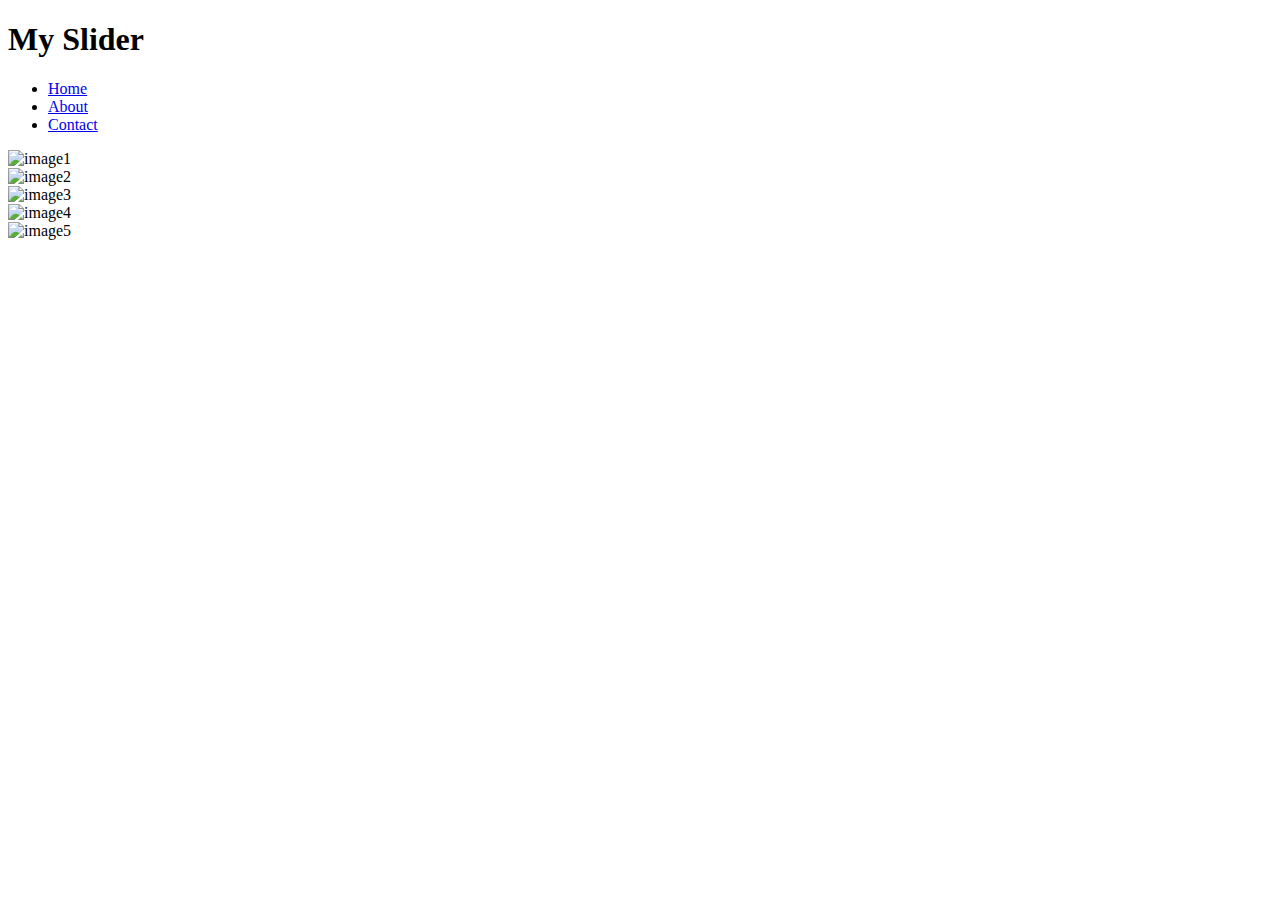
==== Slider/index.html @ 51401924 "Макет" ====
<!DOCTYPE html>
<html lang="ru">
  <head>
    <meta charset="UTF-8" />
    <meta name="viewport" content="width=device-width, initial-scale=1.0" />
    <title>Slider</title>
  </head>
  <body>
    <header>
      <h1>My Slider</h1>
      <nav>
        <ul>
          <li><a href="#">Home</a></li>
          <li><a href="#">About</a></li>
          <li><a href="#">Contact</a></li>
        </ul>
      </nav>
    </header>
    <main>
      <div class="slider">
        <div class="slider__item">
          <img src="https://picsum.photos/id/1015/200/300" alt="image1" />
        </div>
        <div class="slider__item">
          <img src="https://picsum.photos/id/1016/200/300" alt="image2" />
        </div>
        <div class="slider__item">
          <img src="https://picsum.photos/id/1018/200/300" alt="image3" />
        </div>
        <div class="slider__item">
          <img src="https://picsum.photos/id/1019/200/300" alt="image4" />
        </div>
        <div class="slider__item">
          <img src="https://picsum.photos/id/1020/200/300" alt="image5" />
        </div>
      </div>
    </main>
  </body>
</html>
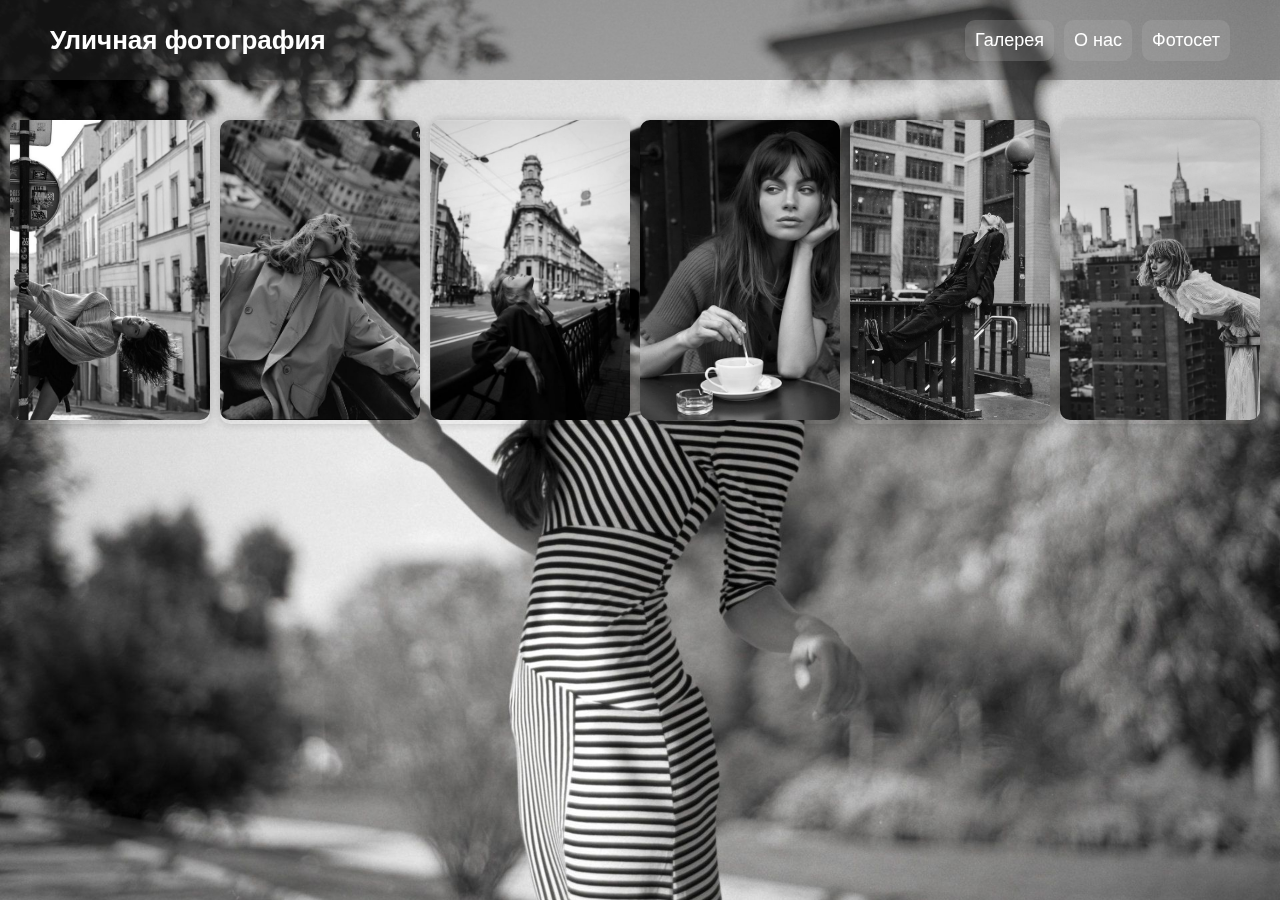
==== commit 5a739c70: "Стиля накидал" ====
--- a/Slider/index.html
+++ b/Slider/index.html
@@ -3,35 +3,45 @@
   <head>
     <meta charset="UTF-8" />
     <meta name="viewport" content="width=device-width, initial-scale=1.0" />
+
+    <link rel="stylesheet" href="index.css" />
+
+    <link rel="preconnect" href="https://fonts.googleapis.com" />
+
     <title>Slider</title>
   </head>
   <body>
     <header>
-      <h1>My Slider</h1>
+      <h1>Уличная фотография</h1>
       <nav>
         <ul>
-          <li><a href="#">Home</a></li>
-          <li><a href="#">About</a></li>
-          <li><a href="#">Contact</a></li>
+          <li><a href="#">Галерея</a></li>
+          <li><a href="#">О нас</a></li>
+          <li><a href="#">Фотосет</a></li>
         </ul>
       </nav>
     </header>
     <main>
       <div class="slider">
-        <div class="slider__item">
-          <img src="https://picsum.photos/id/1015/200/300" alt="image1" />
-        </div>
-        <div class="slider__item">
-          <img src="https://picsum.photos/id/1016/200/300" alt="image2" />
-        </div>
-        <div class="slider__item">
-          <img src="https://picsum.photos/id/1018/200/300" alt="image3" />
-        </div>
-        <div class="slider__item">
-          <img src="https://picsum.photos/id/1019/200/300" alt="image4" />
-        </div>
-        <div class="slider__item">
-          <img src="https://picsum.photos/id/1020/200/300" alt="image5" />
+        <div class="slider">
+          <div class="slider__item">
+            <img src="img/4c97a08f60122260c1d93d3f79e48f60.jpg" alt="image1" />
+          </div>
+          <div class="slider__item">
+            <img src="img/5c0b327b196fa70c78d0715c9920f80e.jpg" alt="image2" />
+          </div>
+          <div class="slider__item">
+            <img src="img/60f11344fa9eaefa8272d96be88bc7a9.jpg" alt="image3" />
+          </div>
+          <div class="slider__item">
+            <img src="img/cde516ec4ccfad552d733a67a7e12060.jpg" alt="image4" />
+          </div>
+          <div class="slider__item">
+            <img src="img/e172143e294717b4eda54542e3e75c42.jpg" alt="image5" />
+          </div>
+          <div class="slider__item">
+            <img src="img/e451352e2c006910d71873c0a9a46ce6.jpg" alt="image6" />
+          </div>
         </div>
       </div>
     </main>
--- a/Slider/index.css
+++ b/Slider/index.css
@@ -0,0 +1,83 @@
+* {
+  margin: 0;
+  padding: 0;
+  box-sizing: border-box;
+}
+
+body {
+  font-family: Arial, sans-serif;
+  background-image: url(/Slider/img/bg.jpg);
+  background-size: cover;
+  background-position: center;
+  background-repeat: no-repeat;
+  background-attachment: fixed;
+}
+
+header {
+  position: fixed;
+  display: flex;
+  flex-direction: row;
+  justify-content: space-between;
+  padding: 0px 50px;
+  align-items: center;
+  gap: 10px;
+  width: 100%;
+  height: 80px;
+  background-color: #33333360;
+  color: #fff;
+}
+
+header h1 {
+  font-size: 26px;
+  user-select: none;
+}
+
+nav ul {
+  display: flex;
+  gap: 10px;
+  justify-content: center;
+  width: 100%;
+  list-style: none;
+}
+
+nav li {
+  display: flex;
+  width: fit-content;
+  padding: 10px;
+  border-radius: 10px;
+  justify-content: center;
+  align-items: center;
+  background-color: #b6b6b63d;
+}
+
+nav a {
+  font-size: 18px;
+  color: #fff;
+  text-decoration: none;
+}
+
+main {
+  display: flex;
+  flex-direction: column;
+  align-items: center;
+  padding: 20px;
+}
+
+.slider {
+  display: flex;
+  margin-top: 50px;
+}
+
+.slider__item {
+  flex: 0 0 200px;
+  margin-right: 10px;
+  border-radius: 10px;
+  box-shadow: 0 0 10px rgba(0, 0, 0, 0.2);
+}
+
+.slider__item img {
+  width: 100%;
+  height: 300px;
+  object-fit: cover;
+  border-radius: 10px;
+}
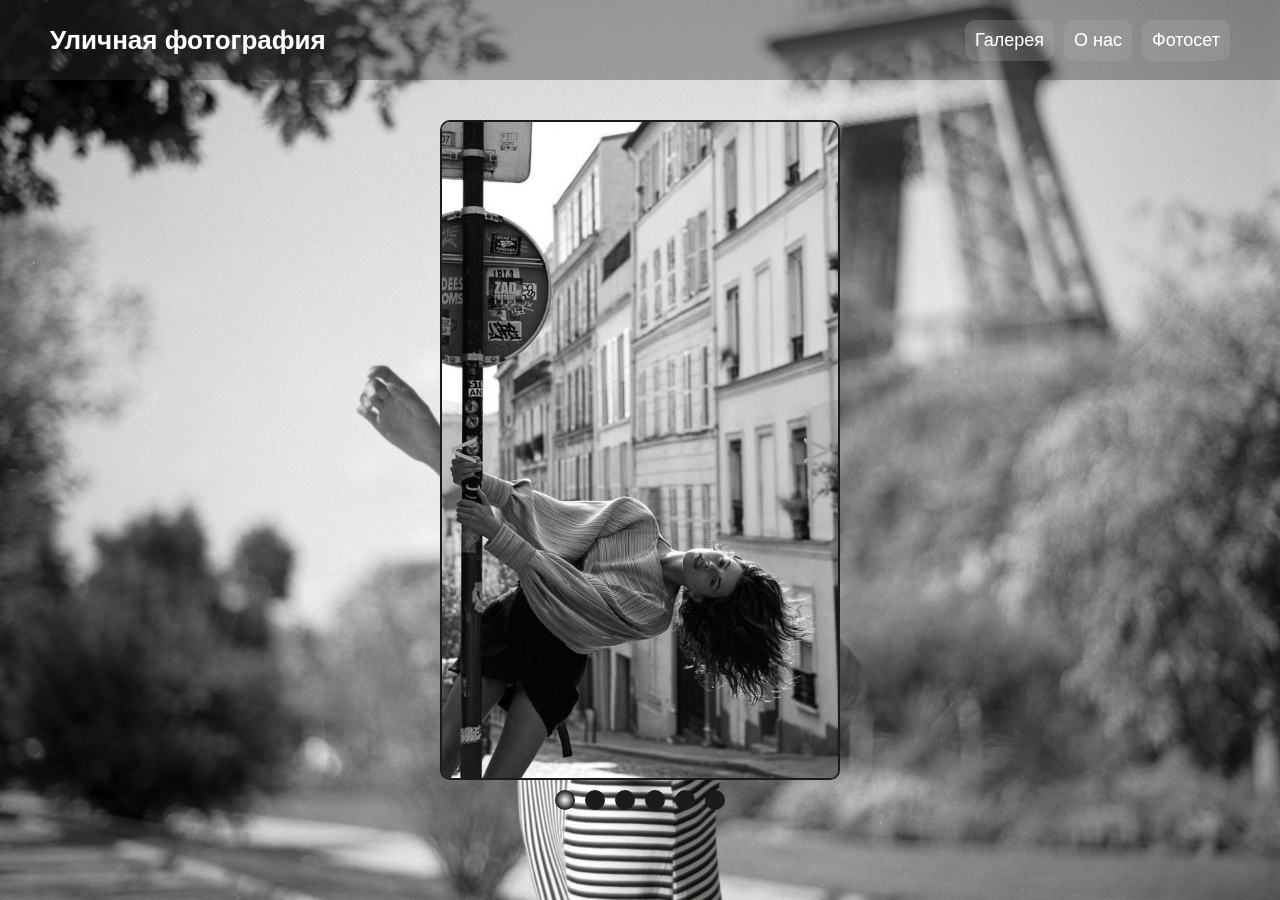
==== commit f0ca6fc0: "Готов слайдер." ====
--- a/Slider/index.html
+++ b/Slider/index.html
@@ -22,28 +22,65 @@
       </nav>
     </header>
     <main>
-      <div class="slider">
+      <div class="slider-head">
         <div class="slider">
-          <div class="slider__item">
-            <img src="img/4c97a08f60122260c1d93d3f79e48f60.jpg" alt="image1" />
+          <div class="wrap">
+            <div class="slider__item">
+              <img
+                src="img/4c97a08f60122260c1d93d3f79e48f60.jpg"
+                alt="image1"
+              />
+            </div>
+            <div class="slider__item">
+              <img
+                src="img/5c0b327b196fa70c78d0715c9920f80e.jpg"
+                alt="image2"
+              />
+            </div>
+            <div class="slider__item">
+              <img
+                src="img/60f11344fa9eaefa8272d96be88bc7a9.jpg"
+                alt="image3"
+              />
+            </div>
+            <div class="slider__item">
+              <img
+                src="img/cde516ec4ccfad552d733a67a7e12060.jpg"
+                alt="image4"
+              />
+            </div>
+            <div class="slider__item">
+              <img
+                src="img/e172143e294717b4eda54542e3e75c42.jpg"
+                alt="image5"
+              />
+            </div>
+            <div class="slider__item">
+              <img
+                src="img/e451352e2c006910d71873c0a9a46ce6.jpg"
+                alt="image6"
+              />
+            </div>
+
+            <div class="prev">
+              <div class="prev-inner"><div class="prev-cursor"><</div></div>
+            </div>
+            <div class="next">
+              <div class="next-inner"><div class="next-cursor">></div></div>
+            </div>
           </div>
-          <div class="slider__item">
-            <img src="img/5c0b327b196fa70c78d0715c9920f80e.jpg" alt="image2" />
-          </div>
-          <div class="slider__item">
-            <img src="img/60f11344fa9eaefa8272d96be88bc7a9.jpg" alt="image3" />
-          </div>
-          <div class="slider__item">
-            <img src="img/cde516ec4ccfad552d733a67a7e12060.jpg" alt="image4" />
-          </div>
-          <div class="slider__item">
-            <img src="img/e172143e294717b4eda54542e3e75c42.jpg" alt="image5" />
-          </div>
-          <div class="slider__item">
-            <img src="img/e451352e2c006910d71873c0a9a46ce6.jpg" alt="image6" />
-          </div>
+        </div>
+        <div class="slider-dots">
+          <div class="dot dot-active"></div>
+          <div class="dot"></div>
+          <div class="dot"></div>
+          <div class="dot"></div>
+          <div class="dot"></div>
+          <div class="dot"></div>
         </div>
       </div>
     </main>
+
+    <script src="index.js"></script>
   </body>
 </html>
--- a/Slider/index.css
+++ b/Slider/index.css
@@ -5,7 +5,7 @@
 }
 
 body {
-  font-family: Arial, sans-serif;
+  font-family: "Gill Sans", "Gill Sans MT", Calibri, "Trebuchet MS", sans-serif;
   background-image: url(/Slider/img/bg.jpg);
   background-size: cover;
   background-position: center;
@@ -63,21 +63,117 @@
   padding: 20px;
 }
 
-.slider {
-  display: flex;
+.slider-head {
   margin-top: 50px;
 }
 
+.slider {
+  position: relative;
+  display: flex;
+  margin-top: 50px;
+  width: 400px;
+  height: 660px;
+  overflow: hidden;
+  border-radius: 10px;
+  border: 2px solid #1b1b1b;
+}
+
+.wrap {
+  display: flex;
+  width: 400px;
+}
+
 .slider__item {
-  flex: 0 0 200px;
-  margin-right: 10px;
-  border-radius: 10px;
-  box-shadow: 0 0 10px rgba(0, 0, 0, 0.2);
+  display: flex;
+  width: 400px;
+  box-shadow: 0px 0px 5px 1px rgba(0, 0, 0, 0.5);
 }
 
 .slider__item img {
-  width: 100%;
-  height: 300px;
   object-fit: cover;
-  border-radius: 10px;
 }
+
+.prev,
+.next {
+  user-select: none;
+  display: flex;
+  align-items: center;
+  justify-content: center;
+  width: 100px;
+  height: 100px;
+  color: #a0a0a0;
+  cursor: pointer;
+  top: 50%;
+  transform: translateY(-50%);
+  border-radius: 50%;
+
+  transition: 0.2s ease-in-out;
+  background-color: #1b1b1b11;
+
+  &:hover {
+    color: #cfcfcf;
+    background-color: #1b1b1bb7;
+  }
+}
+
+.prev {
+  position: absolute;
+  left: -50px;
+}
+
+.next {
+  position: absolute;
+  right: -50px;
+}
+
+.prev-inner,
+.next-inner {
+  position: relative;
+}
+
+.prev-cursor,
+.next-cursor {
+  font-weight: 400;
+  font-size: 50px;
+  position: absolute;
+}
+
+.prev-cursor {
+  left: 75%;
+  top: 50%;
+  transform: translateY(-50%) translateX(25%);
+}
+
+.next-cursor {
+  right: 75%;
+  top: 50%;
+  transform: translateY(-50%) translateX(-25%);
+}
+
+.slider-dots {
+  display: flex;
+  flex-direction: row;
+  width: 400px;
+  align-items: center;
+  justify-content: center;
+  padding: 10px;
+  gap: 10px;
+}
+
+.dot {
+  width: 20px;
+  height: 20px;
+  border-radius: 50%;
+  background-color: #1b1b1b;
+  cursor: pointer;
+}
+
+.dot-active {
+  background: rgb(255, 255, 255);
+  background: radial-gradient(
+    circle,
+    rgba(255, 255, 255, 1) 0%,
+    rgba(133, 133, 133, 1) 37%,
+    rgba(0, 0, 0, 1) 74%
+  );
+}
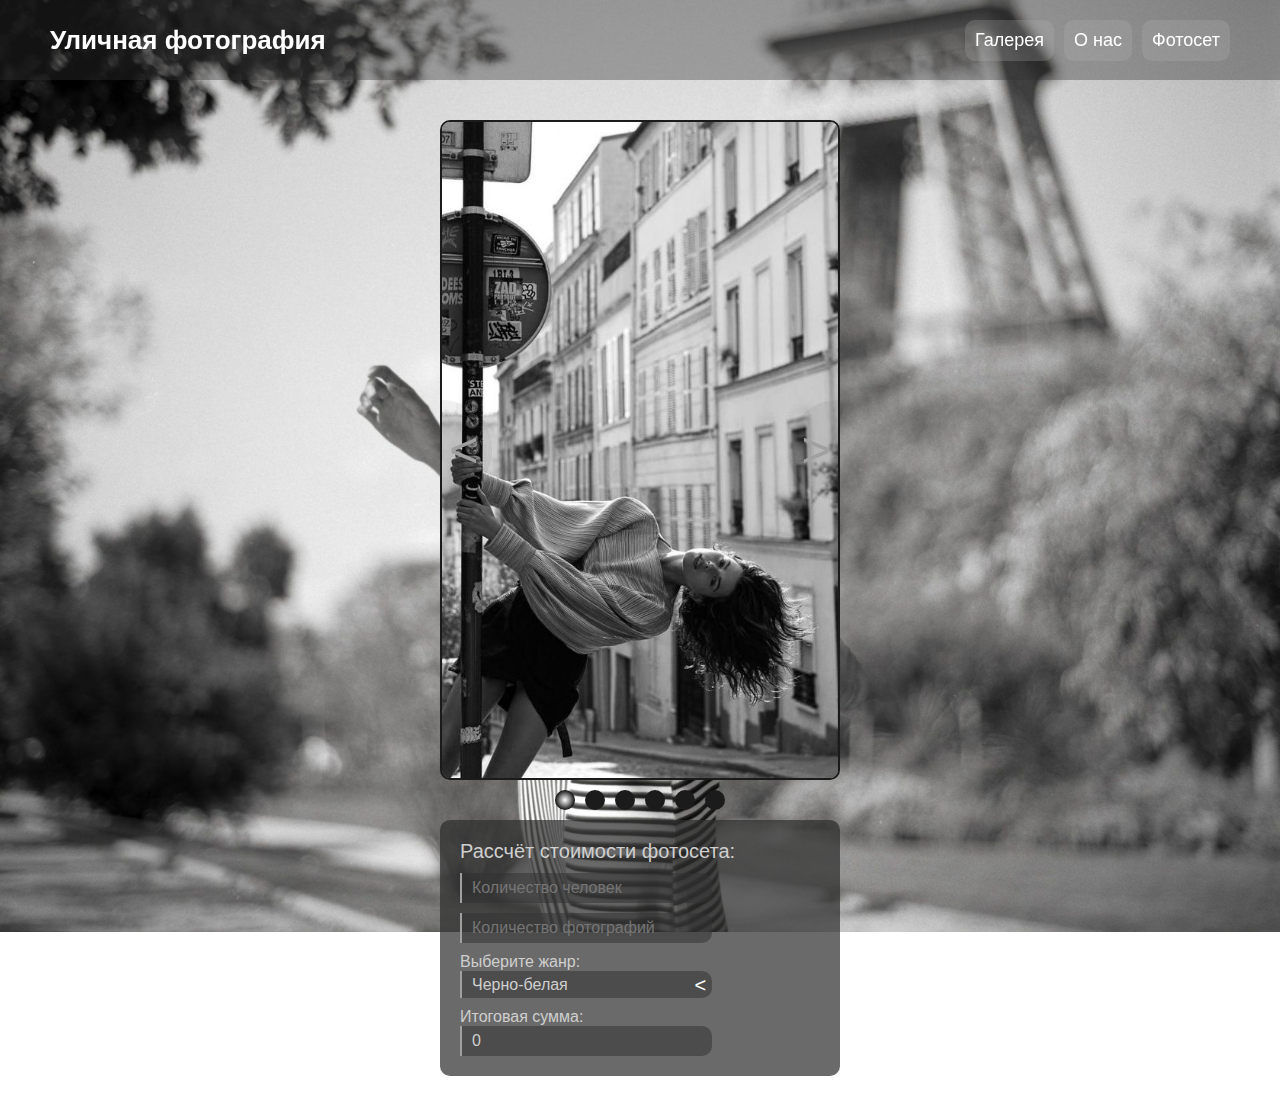
==== commit cd891d59: "Калькулятор готов." ====
--- a/Slider/index.html
+++ b/Slider/index.html
@@ -79,6 +79,33 @@
           <div class="dot"></div>
         </div>
       </div>
+
+      <form action="" class="calc-order">
+        <label for="">Рассчёт стоимости фотосета:</label>
+        <input type="text" id="order-men" placeholder="Количество человек" />
+        <input
+          type="text"
+          id="order-photos"
+          placeholder="Количество фотографий"
+        />
+        <fieldset id="order-genre-field">
+          <legend id="order-genre-legend" for="order-genre">
+            Выберите жанр:
+          </legend>
+          <select id="order-genre">
+            <option value="1">Черно-белая</option>
+            <option value="2">Цветная</option>
+            <option value="3">Минимализм</option>
+          </select>
+        </fieldset>
+
+        <fieldset id="order-calc-field">
+          <legend id="order-calc-legend" for="order-calc">
+            Итоговая сумма:
+          </legend>
+          <input type="text" readonly id="order-calc" />
+        </fieldset>
+      </form>
     </main>
 
     <script src="index.js"></script>
--- a/Slider/index.css
+++ b/Slider/index.css
@@ -177,3 +177,83 @@
     rgba(0, 0, 0, 1) 74%
   );
 }
+
+.calc-order {
+  display: flex;
+  flex-direction: column;
+  width: 400px;
+  padding: 20px;
+  gap: 10px;
+  background-color: #303030b7;
+  color: #cfcfcf;
+  font-size: 20px;
+  border-radius: 10px;
+}
+
+#order-men,
+#order-photos,
+#order-calc {
+  height: 30px;
+  width: 70%;
+  background: none;
+  border: none;
+  color: #cfcfcf;
+  font-size: 16px;
+  border-left: 2px solid #a0a0a0;
+  padding: 5px 10px;
+  background: #33333388;
+  border-radius: 0 10px 10px 0px;
+  transition: 0.1s;
+
+  &:focus {
+    outline: none;
+  }
+
+  &:last-child {
+    cursor: default;
+  }
+}
+
+#order-genre-field {
+  width: 70%;
+  position: relative;
+  &::after {
+    content: "<";
+    display: block;
+    pointer-events: none;
+    position: absolute;
+    top: 50%;
+    right: 0;
+    transform: translateY(-50%) translateX(-50%);
+    font-size: 8;
+    color: #ffffff;
+  }
+}
+
+#order-calc-field,
+#order-genre-field {
+  border: none;
+}
+#order-calc-legend,
+#order-genre-legend {
+  font-size: 16px;
+}
+
+#order-genre {
+  appearance: none;
+  height: 100%;
+  width: 100%;
+  background: none;
+  border: none;
+  color: #cfcfcf;
+  font-size: 16px;
+  border-left: 2px solid #a0a0a0;
+  padding: 5px 10px;
+  background: #33333388;
+  border-radius: 0 10px 10px 0px;
+  transition: 0.1s;
+}
+
+#order-genre option {
+  cursor: pointer;
+}
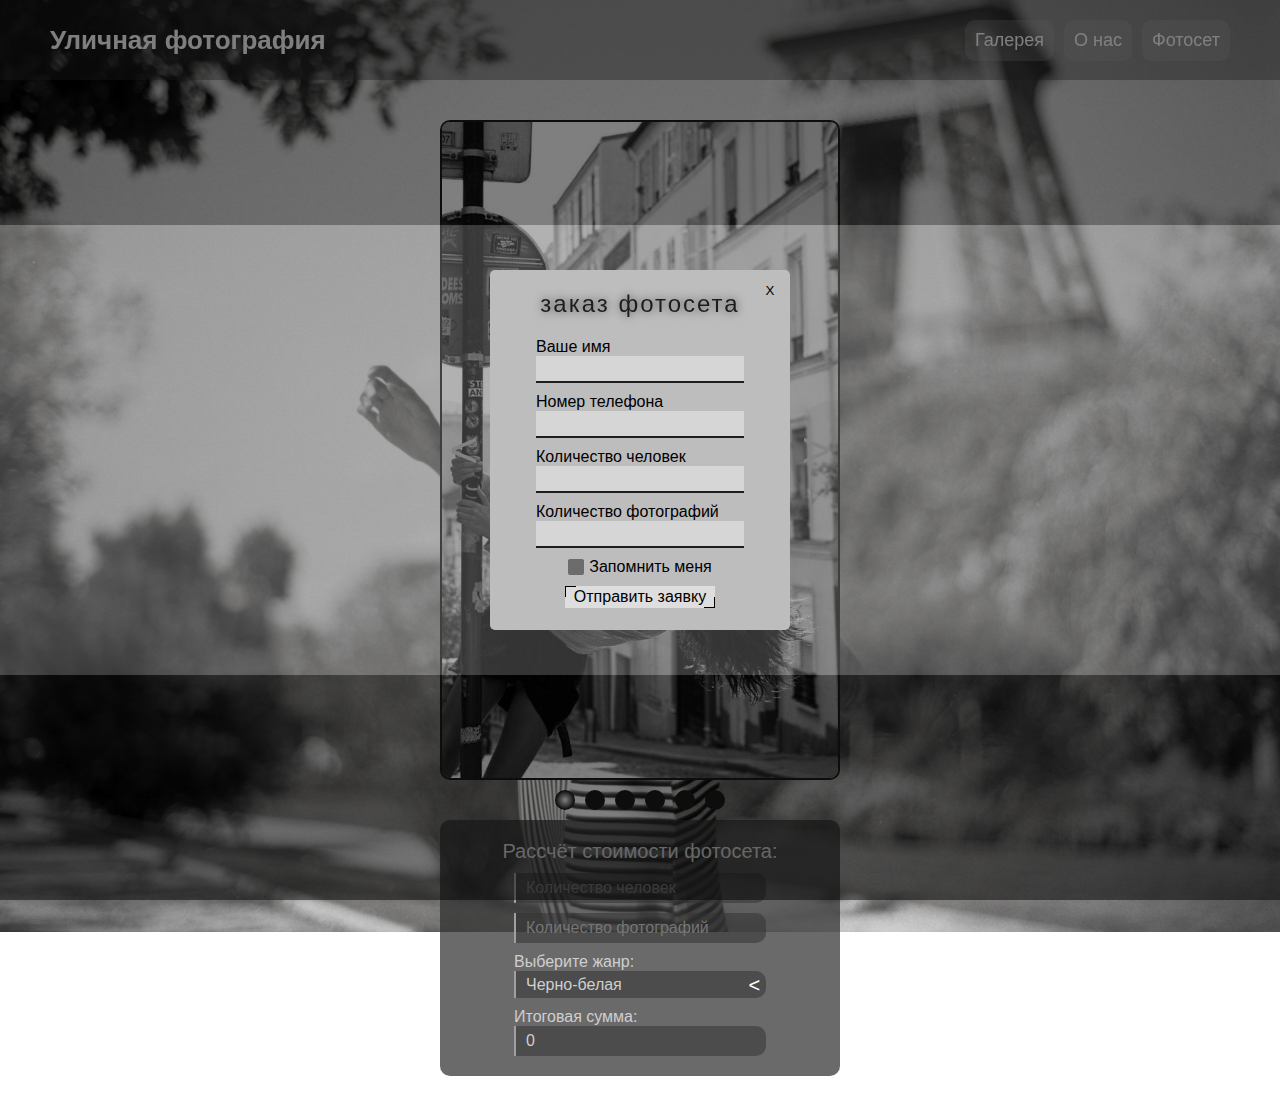
==== commit e967eff2: "Сделал классную форму для заказа и чекбокс с запоминанием данных." ====
--- a/Slider/index.html
+++ b/Slider/index.html
@@ -8,16 +8,55 @@
 
     <link rel="preconnect" href="https://fonts.googleapis.com" />
 
-    <title>Slider</title>
+    <title>Street Photo</title>
   </head>
   <body>
+    <div id="orderBlock">
+      <div class="photoset-order">
+        <button id="close-photoset">X</button>
+        <h2>Заказ фотосета</h2>
+
+        <form action="#" method="post">
+          <fieldset>
+            <legend>Ваше имя</legend>
+            <input id="photoset-name" type="text" />
+          </fieldset>
+
+          <fieldset>
+            <legend>Номер телефона</legend>
+            <input id="photoset-phone" type="text" />
+          </fieldset>
+
+          <fieldset>
+            <legend>Количество человек</legend>
+            <input id="photoset-men" type="text" />
+          </fieldset>
+
+          <fieldset>
+            <legend>Количество фотографий</legend>
+            <input id="photoset-photos" type="text" />
+          </fieldset>
+
+          <label>
+            <input id="remember-me" type="checkbox" />
+            Запомнить меня
+          </label>
+
+          <label for="send-order" id="send-order-label">
+            <input id="send-order" type="submit" value="" />
+            Отправить заявку
+          </label>
+        </form>
+      </div>
+    </div>
+
     <header>
       <h1>Уличная фотография</h1>
       <nav>
         <ul>
           <li><a href="#">Галерея</a></li>
           <li><a href="#">О нас</a></li>
-          <li><a href="#">Фотосет</a></li>
+          <li id="photoset"><a href="#">Фотосет</a></li>
         </ul>
       </nav>
     </header>
--- a/Slider/index.css
+++ b/Slider/index.css
@@ -2,6 +2,10 @@
   margin: 0;
   padding: 0;
   box-sizing: border-box;
+  &:focus {
+    outline: 2px solid black;
+    padding: 2px;
+  }
 }
 
 body {
@@ -14,6 +18,7 @@
 }
 
 header {
+  z-index: 1;
   position: fixed;
   display: flex;
   flex-direction: row;
@@ -48,6 +53,7 @@
   justify-content: center;
   align-items: center;
   background-color: #b6b6b63d;
+  cursor: pointer;
 }
 
 nav a {
@@ -181,6 +187,7 @@
 .calc-order {
   display: flex;
   flex-direction: column;
+  align-items: center;
   width: 400px;
   padding: 20px;
   gap: 10px;
@@ -230,6 +237,13 @@
   }
 }
 
+#order-calc-field {
+  width: 70%;
+  input {
+    width: 100%;
+  }
+}
+
 #order-calc-field,
 #order-genre-field {
   border: none;
@@ -257,3 +271,194 @@
 #order-genre option {
   cursor: pointer;
 }
+
+#orderBlock {
+  position: fixed;
+  z-index: 999;
+
+  opacity: 1;
+  transition: 0.1s ease-in;
+
+  display: flex;
+  width: 100%;
+  height: 100%;
+
+  align-items: center;
+  justify-content: center;
+  background: linear-gradient(
+    0deg,
+    rgba(0, 0, 0, 0.5004202364539565) 0%,
+    rgba(0, 0, 0, 0.5) 25%,
+    rgba(100, 100, 100, 0.5) 25%,
+    rgba(100, 100, 100, 0.5) 75%,
+    rgba(0, 0, 0, 0.5) 75%,
+    rgba(0, 0, 0, 0.5) 100%
+  );
+}
+
+.photoset-order {
+  display: flex;
+  flex-direction: column;
+  width: 300px;
+  height: 360px;
+
+  background: #bdbdbd;
+  padding: 20px;
+  border-radius: 5px;
+
+  position: relative;
+
+  align-items: center;
+}
+
+#close-photoset {
+  position: absolute;
+  top: 10px;
+  right: 10px;
+
+  background: none;
+  border: none;
+  border-radius: 5px;
+
+  cursor: pointer;
+  transition: 0.1s ease-in;
+
+  display: flex;
+  justify-content: center;
+  align-items: center;
+  width: 20px;
+  height: 20px;
+
+  &:hover {
+    background-color: #cecece;
+  }
+}
+
+.photoset-order h2 {
+  color: #1d1d1d;
+  text-align: center;
+  font-weight: 200;
+  text-transform: lowercase;
+  letter-spacing: 2px;
+  filter: drop-shadow(0px 0px 5px rgba(0, 0, 0, 0.672));
+}
+
+.photoset-order form {
+  display: flex;
+  flex-direction: column;
+  width: 80%;
+  gap: 10px;
+  margin-top: 20px;
+  align-items: center;
+}
+
+.photoset-order form fieldset {
+  width: 100%;
+  border: none;
+}
+
+.photoset-order form fieldset legend {
+  font-size: 16px;
+  font-weight: 200;
+}
+.photoset-order form fieldset input {
+  width: 100%;
+  background: #d6d6d6;
+  border: none;
+  border-bottom: 2px solid #1d1d1d;
+  padding: 5px;
+
+  &:focus {
+    outline: none;
+  }
+}
+
+.photoset-order form label {
+  display: flex;
+  align-items: center;
+
+  user-select: none;
+  gap: 5px;
+}
+
+.photoset-order form label input[type="checkbox"] {
+  appearance: none;
+  width: 16px;
+  height: 16px;
+  background: #1b1b1b80;
+  border-radius: 2px;
+
+  transition: 0.1s ease-in;
+  position: relative;
+  &:checked {
+    outline: none;
+    background-color: #1d1d1d;
+    color: #000;
+
+    &::after {
+      content: "✓";
+      display: block;
+      position: absolute;
+      color: #ffffff;
+      top: 50%;
+      left: 50%;
+      transform: translateY(-55%) translateX(-50%);
+    }
+  }
+  &:focus {
+    outline: none;
+  }
+}
+
+#send-order-label {
+  position: relative;
+  width: 150px;
+  height: 22px;
+  display: flex;
+  justify-content: center;
+  background-color: #dedede;
+  font-size: 16px;
+  font-weight: 100;
+
+  &::after {
+    content: "";
+    position: absolute;
+    top: 100%;
+    right: 0;
+    transform: translateY(-100%) translateX(0%);
+    width: 10px;
+    height: 10px;
+    border-bottom: 1px solid black;
+    border-right: 1px solid black;
+  }
+  &::before {
+    content: "";
+    position: absolute;
+    bottom: 100%;
+    left: 0;
+    transform: translateY(100%) translateX(0%);
+    width: 10px;
+    height: 10px;
+    border-top: 1px solid black;
+    border-left: 1px solid black;
+  }
+}
+
+#send-order {
+  cursor: pointer;
+
+  position: absolute;
+  width: 150px;
+  height: 22px;
+  top: 0;
+  right: 0;
+  background: none;
+  border: none;
+  &:focus {
+    appearance: none;
+    padding: 0;
+    background: none;
+    border: none;
+    outline: none;
+  }
+}
